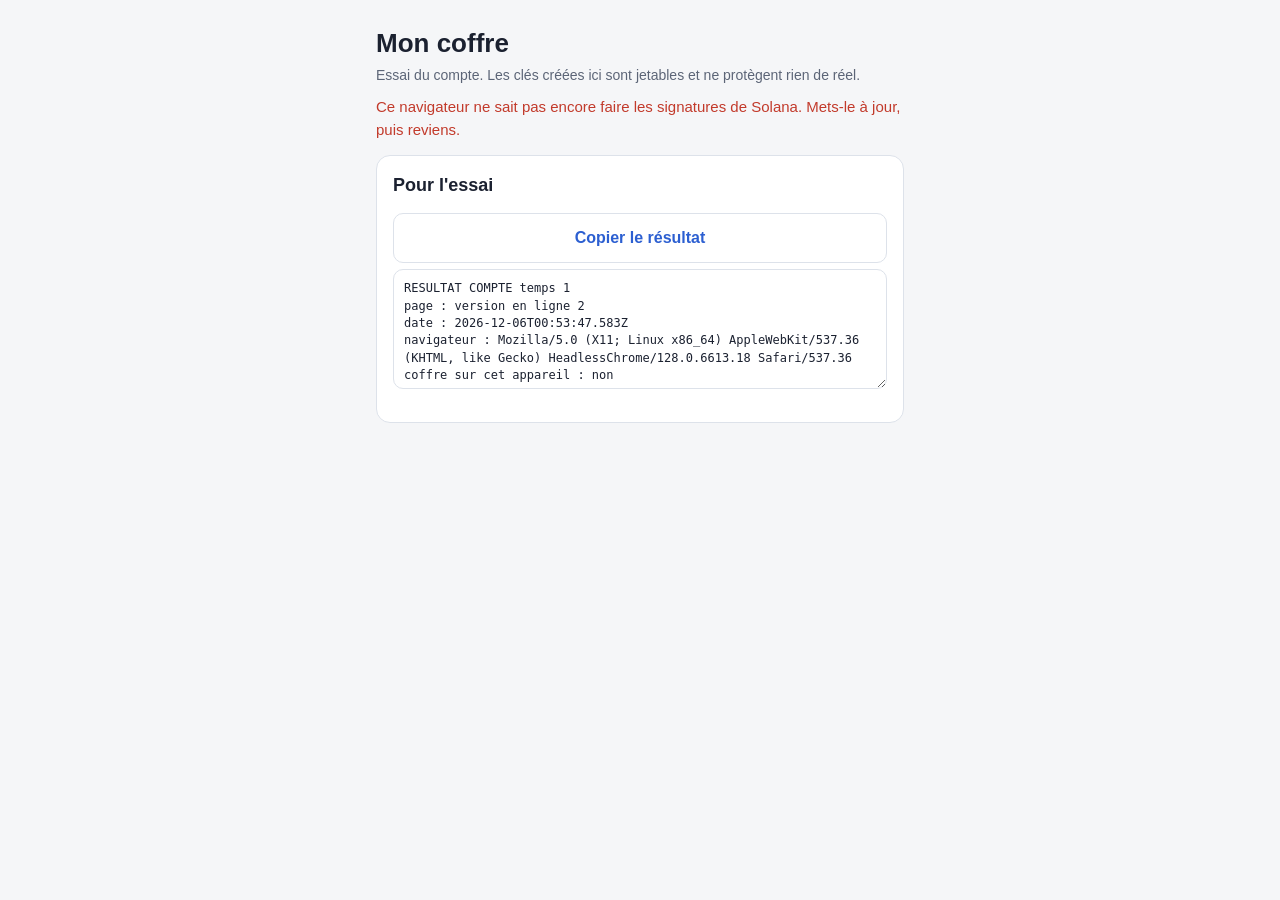
==== compte/index.html @ b273c50c "Page d'essai du compte (clés jetables, serveur d'essai réservé aux testeurs)" ====
<!doctype html>
<html lang="fr">
<head>
<meta charset="utf-8">
<meta http-equiv="Content-Security-Policy" content="default-src 'none'; script-src 'self'; style-src 'self'; connect-src https://coffre-serveur-test.aminvest73.workers.dev; base-uri 'none'; form-action 'none'">
<meta name="referrer" content="no-referrer">
<meta name="viewport" content="width=device-width, initial-scale=1">
<meta name="robots" content="noindex, nofollow">
<title>Mon coffre (essai du compte)</title>
<link rel="stylesheet" href="style.css">
</head>
<body>
<main>
  <h1>Mon coffre</h1>
  <p class="muted">Essai du compte. Les clés créées ici sont jetables et ne protègent rien de réel.</p>
  <div class="status ko" id="blocage" hidden></div>

  <section class="card" id="v-admission" hidden>
    <h2>Serveur d'essai</h2>
    <p>Ce serveur est réservé aux testeurs. Entre le code de testeur qu'on t'a donné.</p>
    <input id="code-testeur" type="password" autocomplete="off" autocapitalize="off" spellcheck="false" aria-label="Code de testeur">
    <button id="b-code">Valider le code</button>
    <div class="status" id="s-admission"></div>
  </section>

  <section class="card" id="v-accueil" hidden>
    <h2>Bienvenue</h2>
    <p>Ton coffre garde la clé de ton wallet. Il ne s'ouvre qu'avec ton appareil.</p>
    <button id="b-creer">Créer mon coffre</button>
    <button id="b-connecter" class="second">J'ai déjà un coffre : me connecter</button>
    <div class="status" id="s-accueil"></div>
  </section>

  <section class="card" id="v-coffre" hidden>
    <h2>Ton coffre</h2>
    <p class="muted">Adresse de ton wallet</p>
    <p class="adresse" id="adresse"></p>
    <div class="status" id="garde"></div>
    <button id="b-renvoyer" hidden>Réessayer de le confier au serveur</button>
    <button id="b-reconnecter">Me connecter</button>
    <button id="b-ouvrir" class="second">Ouvrir mon coffre sans le serveur</button>
    <button id="b-oublier" class="second">Oublier ce coffre sur cet appareil</button>
    <div class="status" id="s-coffre"></div>
  </section>

  <section class="card" id="v-resultat">
    <h2>Pour l'essai</h2>
    <button id="b-copier" class="second">Copier le résultat</button>
    <textarea id="resultat" readonly></textarea>
    <div class="status" id="s-resultat"></div>
  </section>
</main>
<script type="module" src="page.mjs"></script>
</body>
</html>
---- compte/style.css ----
/* Styles repris de la page du premier morceau. L'habillage viendra plus tard. */
:root {
  color-scheme: light dark;
  --bg: #f5f6f8; --card: #ffffff; --ink: #1b2130; --muted: #5c6577; --line: #dde2ea;
  --accent: #2c5fd1; --accent-ink: #ffffff; --ok: #1d8a4b; --ko: #c23a2b; --wait: #a66a12;
}
@media (prefers-color-scheme: dark) {
  :root {
    --bg: #11141a; --card: #1a1f28; --ink: #eef1f6; --muted: #9ba5b6; --line: #2b323f;
    --accent: #7ea4ff; --accent-ink: #0d1220; --ok: #53c684; --ko: #ff8273; --wait: #e5b663;
  }
}
* { box-sizing: border-box; }
body { margin: 0; background: var(--bg); color: var(--ink);
       font: 16px/1.5 -apple-system, BlinkMacSystemFont, "Segoe UI", Roboto, Helvetica, Arial, sans-serif; }
main { max-width: 560px; margin: 0 auto; padding: 20px 16px 56px; }
h1 { font-size: 26px; line-height: 1.2; margin: 8px 0 6px; }
h2 { font-size: 18px; margin: 0 0 6px; }
p { margin: 0 0 10px; }
.muted { color: var(--muted); font-size: 14px; }
.card { background: var(--card); border: 1px solid var(--line); border-radius: 14px; padding: 16px; margin-top: 14px; }
button { font: inherit; font-weight: 600; border: 0; border-radius: 10px; padding: 12px 16px; min-height: 46px;
         background: var(--accent); color: var(--accent-ink); cursor: pointer; width: 100%; margin-top: 8px; }
button.second { background: transparent; color: var(--accent); border: 1px solid var(--line); }
button.petit { width: auto; min-height: 40px; padding: 6px 12px; margin: 0; font-weight: 500; font-size: 14px; }
button:disabled { opacity: .45; cursor: not-allowed; }
.status { margin-top: 10px; font-size: 15px; overflow-wrap: anywhere; }
.status.ok { color: var(--ok); } .status.ko { color: var(--ko); } .status.wait { color: var(--wait); }
.adresse { font: 600 15px/1.4 ui-monospace, SFMono-Regular, Menlo, Consolas, monospace; overflow-wrap: anywhere; }
.mots { display: grid; grid-template-columns: repeat(auto-fill, minmax(130px, 1fr)); gap: 8px; margin: 10px 0; padding: 0; list-style: none; }
.mots li, .carte { border: 1px solid var(--line); border-radius: 10px; padding: 8px 10px; background: var(--card); color: var(--ink); font: inherit; }
.mots li span { color: var(--muted); font-size: 13px; margin-right: 6px; }
.cartes { display: flex; flex-wrap: wrap; gap: 8px; margin: 10px 0; }
.carte { width: auto; min-height: 44px; margin: 0; font-weight: 500; cursor: pointer; }
.carte.posee { opacity: .35; }
.mots li.vide { opacity: .5; }
input[type="text"], input[type="password"], textarea { width: 100%; padding: 10px; border-radius: 10px; border: 1px solid var(--line);
         background: transparent; color: var(--ink); font: inherit; }
textarea { min-height: 120px; font: 12px/1.45 ui-monospace, SFMono-Regular, Menlo, Consolas, monospace; resize: vertical; margin-top: 6px; }
#r-texte { font-size: 16px; } /* en dessous de 16, l'iPhone zoome dans la page dès qu'on touche le champ */
.saisie { display: grid; grid-template-columns: repeat(auto-fill, minmax(130px, 1fr)); gap: 8px; margin: 10px 0; }
details { margin-top: 10px; } summary { cursor: pointer; color: var(--accent); font-weight: 500; }
[hidden] { display: none !important; }
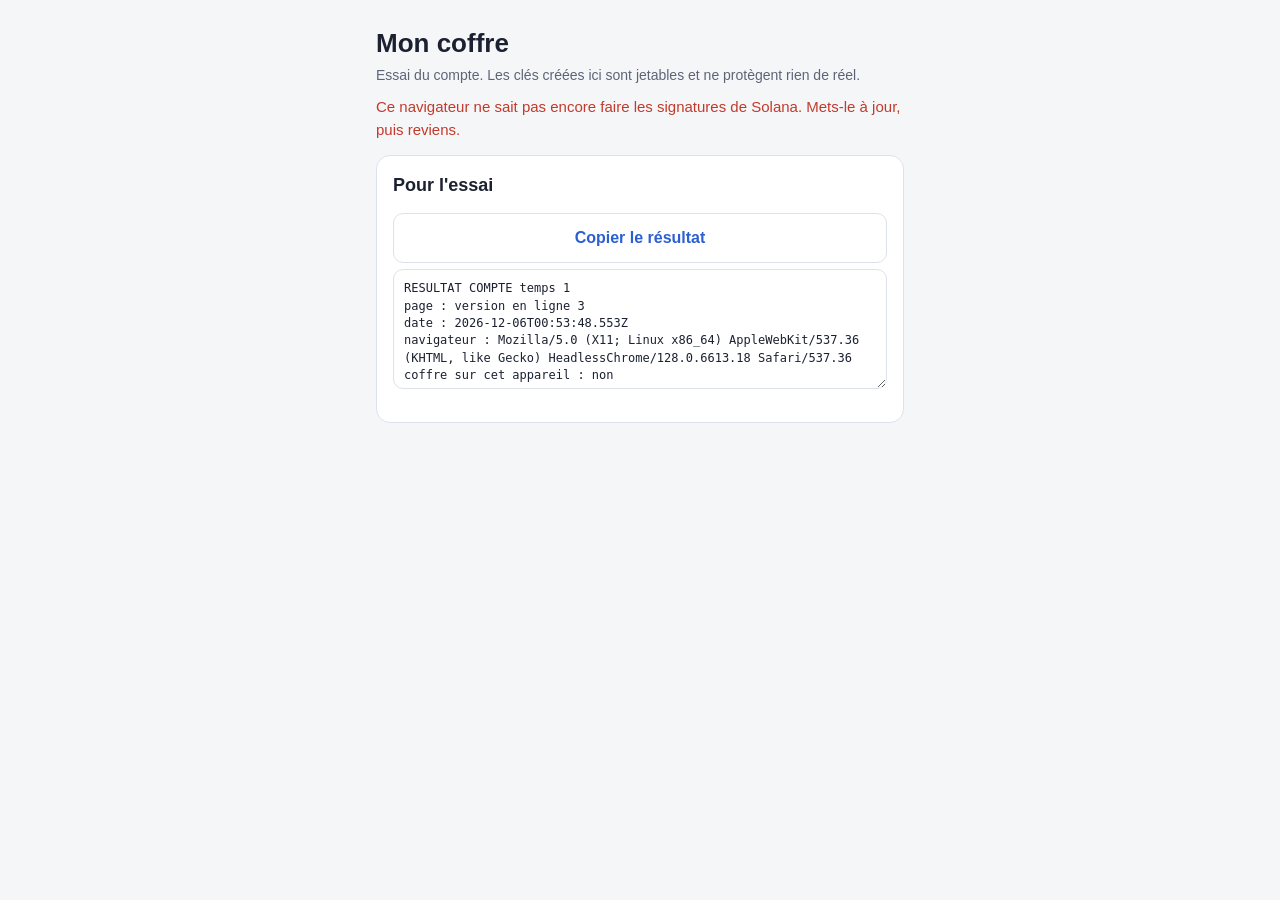
==== commit 22aab534: "Page d'essai du compte, version en ligne 3, et un faux jeu de démonstration Co-Authored-By: Claude F" ====
--- a/compte/index.html
+++ b/compte/index.html
@@ -15,6 +15,14 @@
   <p class="muted">Essai du compte. Les clés créées ici sont jetables et ne protègent rien de réel.</p>
   <div class="status ko" id="blocage" hidden></div>
 
+  <section class="card" id="v-jeu" hidden>
+    <h2>Connexion à un jeu</h2>
+    <p><strong id="jeu-nom"></strong> te demande de te connecter avec ton coffre.</p>
+    <p class="muted" id="jeu-site"></p>
+    <button id="b-jeu" hidden>Me connecter à ce jeu</button>
+    <div class="status" id="s-jeu"></div>
+  </section>
+
   <section class="card" id="v-admission" hidden>
     <h2>Serveur d'essai</h2>
     <p>Ce serveur est réservé aux testeurs. Entre le code de testeur qu'on t'a donné.</p>
@@ -26,6 +34,15 @@
   <section class="card" id="v-accueil" hidden>
     <h2>Bienvenue</h2>
     <p>Ton coffre garde la clé de ton wallet. Il ne s'ouvre qu'avec ton appareil.</p>
+    <div id="z-identite" hidden>
+      <p>Pour commencer, dis-nous qui tu es : ton adresse e-mail, puis le code que nous t'envoyons.</p>
+      <input id="email" type="text" inputmode="email" autocomplete="email" autocapitalize="off" spellcheck="false" aria-label="Adresse e-mail" placeholder="Ton adresse e-mail">
+      <button id="b-envoyer-code">Recevoir mon code</button>
+      <div id="z-code" hidden>
+        <input id="code-email" type="text" inputmode="numeric" autocomplete="one-time-code" maxlength="6" aria-label="Code à 6 chiffres" placeholder="Code à 6 chiffres">
+        <button id="b-valider-code">Valider mon code</button>
+      </div>
+    </div>
     <button id="b-creer">Créer mon coffre</button>
     <button id="b-connecter" class="second">J'ai déjà un coffre : me connecter</button>
     <div class="status" id="s-accueil"></div>
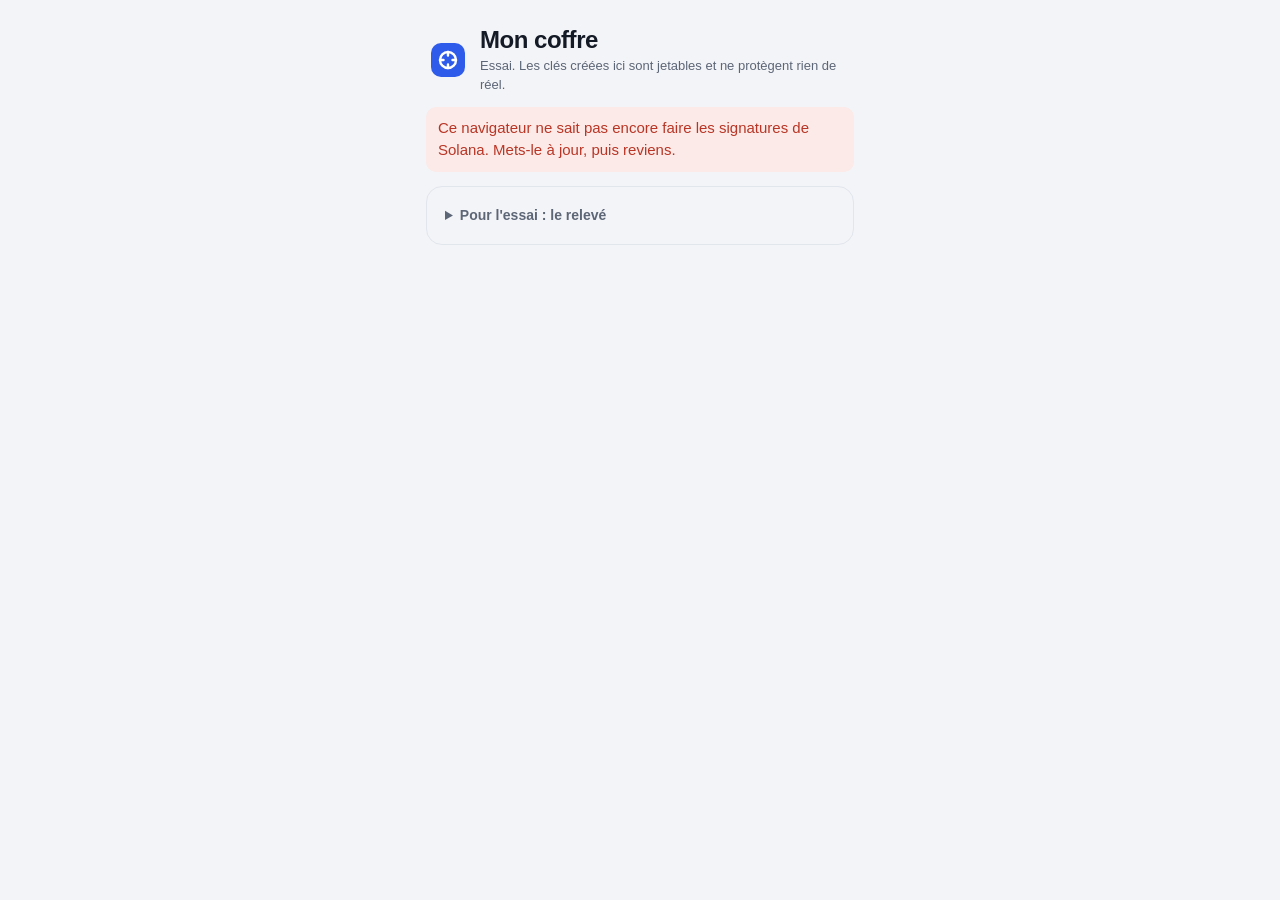
==== commit 890b52fc: "Page d'essai du compte, version en ligne 5 : habillage, connexion sans création, un second site d'es" ====
--- a/compte/index.html
+++ b/compte/index.html
@@ -6,16 +6,27 @@
 <meta name="referrer" content="no-referrer">
 <meta name="viewport" content="width=device-width, initial-scale=1">
 <meta name="robots" content="noindex, nofollow">
+<meta name="theme-color" content="#f3f4f7" media="(prefers-color-scheme: light)">
+<meta name="theme-color" content="#0e1116" media="(prefers-color-scheme: dark)">
 <title>Mon coffre (essai du compte)</title>
 <link rel="stylesheet" href="style.css">
 </head>
 <body>
 <main>
-  <h1>Mon coffre</h1>
-  <p class="muted">Essai du compte. Les clés créées ici sont jetables et ne protègent rien de réel.</p>
+  <header class="entete">
+    <svg class="marque" viewBox="0 0 40 40" aria-hidden="true" focusable="false">
+      <rect class="porte" x="3" y="3" width="34" height="34" rx="10"/>
+      <circle class="cadran" cx="20" cy="20" r="8"/>
+      <path class="cadran" d="M20 12v3.5M20 24.5V28M12 20h3.5M24.5 20H28"/>
+    </svg>
+    <div>
+      <h1>Mon coffre</h1>
+      <p class="muted">Essai. Les clés créées ici sont jetables et ne protègent rien de réel.</p>
+    </div>
+  </header>
   <div class="status ko" id="blocage" hidden></div>
 
-  <section class="card" id="v-jeu" hidden>
+  <section class="card jeu" id="v-jeu" hidden>
     <h2>Connexion à un jeu</h2>
     <p><strong id="jeu-nom"></strong> te demande de te connecter avec ton coffre.</p>
     <p class="muted" id="jeu-site"></p>
@@ -55,17 +66,20 @@
     <div class="status" id="garde"></div>
     <button id="b-renvoyer" hidden>Réessayer de le confier au serveur</button>
     <button id="b-reconnecter">Me connecter</button>
-    <button id="b-ouvrir" class="second">Ouvrir mon coffre sans le serveur</button>
-    <button id="b-oublier" class="second">Oublier ce coffre sur cet appareil</button>
+    <details class="plus">
+      <summary>Autres actions</summary>
+      <button id="b-ouvrir" class="second">Ouvrir mon coffre sans le serveur</button>
+      <button id="b-oublier" class="second">Oublier ce coffre sur cet appareil</button>
+    </details>
     <div class="status" id="s-coffre"></div>
   </section>
 
-  <section class="card" id="v-resultat">
-    <h2>Pour l'essai</h2>
+  <details class="card essai" id="v-resultat">
+    <summary>Pour l'essai : le relevé</summary>
     <button id="b-copier" class="second">Copier le résultat</button>
     <textarea id="resultat" readonly></textarea>
     <div class="status" id="s-resultat"></div>
-  </section>
+  </details>
 </main>
 <script type="module" src="page.mjs"></script>
 </body>
--- a/compte/style.css
+++ b/compte/style.css
@@ -1,31 +1,64 @@
-/* Styles repris de la page du premier morceau. L'habillage viendra plus tard. */
+/* L'habillage de l'essai : sobre, lisible sur un téléphone. Rien n'est chargé d'ailleurs : ni police, ni image.
+   L'habillage du produit viendra plus tard ; ici, seulement de quoi lire et toucher sans se tromper. */
 :root {
   color-scheme: light dark;
-  --bg: #f5f6f8; --card: #ffffff; --ink: #1b2130; --muted: #5c6577; --line: #dde2ea;
-  --accent: #2c5fd1; --accent-ink: #ffffff; --ok: #1d8a4b; --ko: #c23a2b; --wait: #a66a12;
+  --bg: #f3f4f7; --card: #ffffff; --ink: #141a26; --muted: #5d6677; --line: #e1e5ec;
+  --accent: #2f5bea; --accent-ink: #ffffff;
+  --ok: #18794a; --ok-doux: #e6f5ec; --ko: #b93525; --ko-doux: #fbeae7; --wait: #8a5a0b; --wait-doux: #fbf2df;
+  --ombre: 0 1px 2px rgba(20, 26, 38, .06), 0 8px 24px rgba(20, 26, 38, .06);
 }
 @media (prefers-color-scheme: dark) {
   :root {
-    --bg: #11141a; --card: #1a1f28; --ink: #eef1f6; --muted: #9ba5b6; --line: #2b323f;
-    --accent: #7ea4ff; --accent-ink: #0d1220; --ok: #53c684; --ko: #ff8273; --wait: #e5b663;
+    --bg: #0e1116; --card: #171b23; --ink: #eef1f6; --muted: #98a2b3; --line: #262d3a;
+    --accent: #8aa9ff; --accent-ink: #0b1020;
+    --ok: #5fd08f; --ok-doux: #12261b; --ko: #ff8b7d; --ko-doux: #2c1614; --wait: #e8bd6a; --wait-doux: #2a2111;
+    --ombre: 0 1px 2px rgba(0, 0, 0, .4), 0 8px 24px rgba(0, 0, 0, .25);
   }
 }
 * { box-sizing: border-box; }
-body { margin: 0; background: var(--bg); color: var(--ink);
+/* Sur un téléphone, le navigateur pose un voile gris sur ce qu'on touche : chaque bouton a déjà son propre retour. */
+html { -webkit-tap-highlight-color: transparent; -webkit-text-size-adjust: 100%; }
+body { margin: 0; background: var(--bg); color: var(--ink); -webkit-font-smoothing: antialiased;
        font: 16px/1.5 -apple-system, BlinkMacSystemFont, "Segoe UI", Roboto, Helvetica, Arial, sans-serif; }
-main { max-width: 560px; margin: 0 auto; padding: 20px 16px 56px; }
-h1 { font-size: 26px; line-height: 1.2; margin: 8px 0 6px; }
-h2 { font-size: 18px; margin: 0 0 6px; }
+main { max-width: 460px; margin: 0 auto; padding: 20px 16px max(40px, env(safe-area-inset-bottom)); }
+
+.entete { display: flex; align-items: center; gap: 12px; margin: 6px 2px 2px; }
+.entete .muted { margin: 2px 0 0; font-size: 13px; }
+.marque { width: 40px; height: 40px; flex-shrink: 0; }
+.marque .porte { fill: var(--accent); }
+.marque .cadran { fill: none; stroke: var(--accent-ink); stroke-width: 2.4; stroke-linecap: round; }
+
+h1 { font-size: 24px; line-height: 1.15; letter-spacing: -0.02em; margin: 8px 0 6px; }
+.entete h1 { margin: 0; }
+h2 { font-size: 17px; line-height: 1.25; letter-spacing: -0.01em; margin: 0 0 6px; }
 p { margin: 0 0 10px; }
 .muted { color: var(--muted); font-size: 14px; }
-.card { background: var(--card); border: 1px solid var(--line); border-radius: 14px; padding: 16px; margin-top: 14px; }
-button { font: inherit; font-weight: 600; border: 0; border-radius: 10px; padding: 12px 16px; min-height: 46px;
-         background: var(--accent); color: var(--accent-ink); cursor: pointer; width: 100%; margin-top: 8px; }
+
+.card { background: var(--card); border: 1px solid var(--line); border-radius: 16px; padding: 18px; margin-top: 14px; box-shadow: var(--ombre); }
+/* La demande d'un jeu est ce que le joueur est venu faire : elle se voit en premier. */
+.card.jeu { border-color: var(--accent); }
+.card.jeu strong { font-size: 18px; letter-spacing: -0.01em; }
+
+button { font: inherit; font-weight: 600; border: 0; border-radius: 12px; padding: 13px 16px; min-height: 48px;
+         background: var(--accent); color: var(--accent-ink); cursor: pointer; width: 100%; margin-top: 10px;
+         touch-action: manipulation; -webkit-user-select: none; user-select: none;
+         transition: transform .12s ease-out, opacity .12s ease-out; }
+button:active { transform: scale(.97); }
+/* Le survol ne se montre que là où il existe vraiment : sur un écran tactile, il resterait collé après le toucher. */
+@media (hover: hover) and (pointer: fine) { button:hover { opacity: .9; } }
+button:focus-visible, input:focus-visible, textarea:focus-visible, summary:focus-visible { outline: 2px solid var(--accent); outline-offset: 2px; }
 button.second { background: transparent; color: var(--accent); border: 1px solid var(--line); }
 button.petit { width: auto; min-height: 40px; padding: 6px 12px; margin: 0; font-weight: 500; font-size: 14px; }
 button:disabled { opacity: .45; cursor: not-allowed; }
-.status { margin-top: 10px; font-size: 15px; overflow-wrap: anywhere; }
-.status.ok { color: var(--ok); } .status.ko { color: var(--ko); } .status.wait { color: var(--wait); }
+@media (prefers-reduced-motion: reduce) { button { transition: none; } button:active { transform: none; } }
+
+.status { margin-top: 12px; font-size: 15px; overflow-wrap: anywhere; }
+.status:empty { display: none; }
+.status.ok, .status.ko, .status.wait { padding: 10px 12px; border-radius: 10px; }
+.status.ok { color: var(--ok); background: var(--ok-doux); }
+.status.ko { color: var(--ko); background: var(--ko-doux); }
+.status.wait { color: var(--wait); background: var(--wait-doux); }
+
 .adresse { font: 600 15px/1.4 ui-monospace, SFMono-Regular, Menlo, Consolas, monospace; overflow-wrap: anywhere; }
 .mots { display: grid; grid-template-columns: repeat(auto-fill, minmax(130px, 1fr)); gap: 8px; margin: 10px 0; padding: 0; list-style: none; }
 .mots li, .carte { border: 1px solid var(--line); border-radius: 10px; padding: 8px 10px; background: var(--card); color: var(--ink); font: inherit; }
@@ -34,10 +67,16 @@
 .carte { width: auto; min-height: 44px; margin: 0; font-weight: 500; cursor: pointer; }
 .carte.posee { opacity: .35; }
 .mots li.vide { opacity: .5; }
-input[type="text"], input[type="password"], textarea { width: 100%; padding: 10px; border-radius: 10px; border: 1px solid var(--line);
+
+/* 16 px au moins dans un champ : en dessous, l'iPhone zoome dans la page dès qu'on le touche. */
+input[type="text"], input[type="password"], textarea { width: 100%; padding: 12px; min-height: 48px; border-radius: 12px; border: 1px solid var(--line);
          background: transparent; color: var(--ink); font: inherit; }
-textarea { min-height: 120px; font: 12px/1.45 ui-monospace, SFMono-Regular, Menlo, Consolas, monospace; resize: vertical; margin-top: 6px; }
-#r-texte { font-size: 16px; } /* en dessous de 16, l'iPhone zoome dans la page dès qu'on touche le champ */
+textarea { min-height: 120px; font: 12px/1.45 ui-monospace, SFMono-Regular, Menlo, Consolas, monospace; resize: vertical; margin-top: 10px; }
+#r-texte { font-size: 16px; }
 .saisie { display: grid; grid-template-columns: repeat(auto-fill, minmax(130px, 1fr)); gap: 8px; margin: 10px 0; }
-details { margin-top: 10px; } summary { cursor: pointer; color: var(--accent); font-weight: 500; }
+
+details { margin-top: 12px; }
+summary { cursor: pointer; color: var(--muted); font-weight: 500; font-size: 14px; -webkit-user-select: none; user-select: none; }
+details.card { margin-top: 14px; box-shadow: none; background: transparent; }
+details.card > summary { font-weight: 600; }
 [hidden] { display: none !important; }
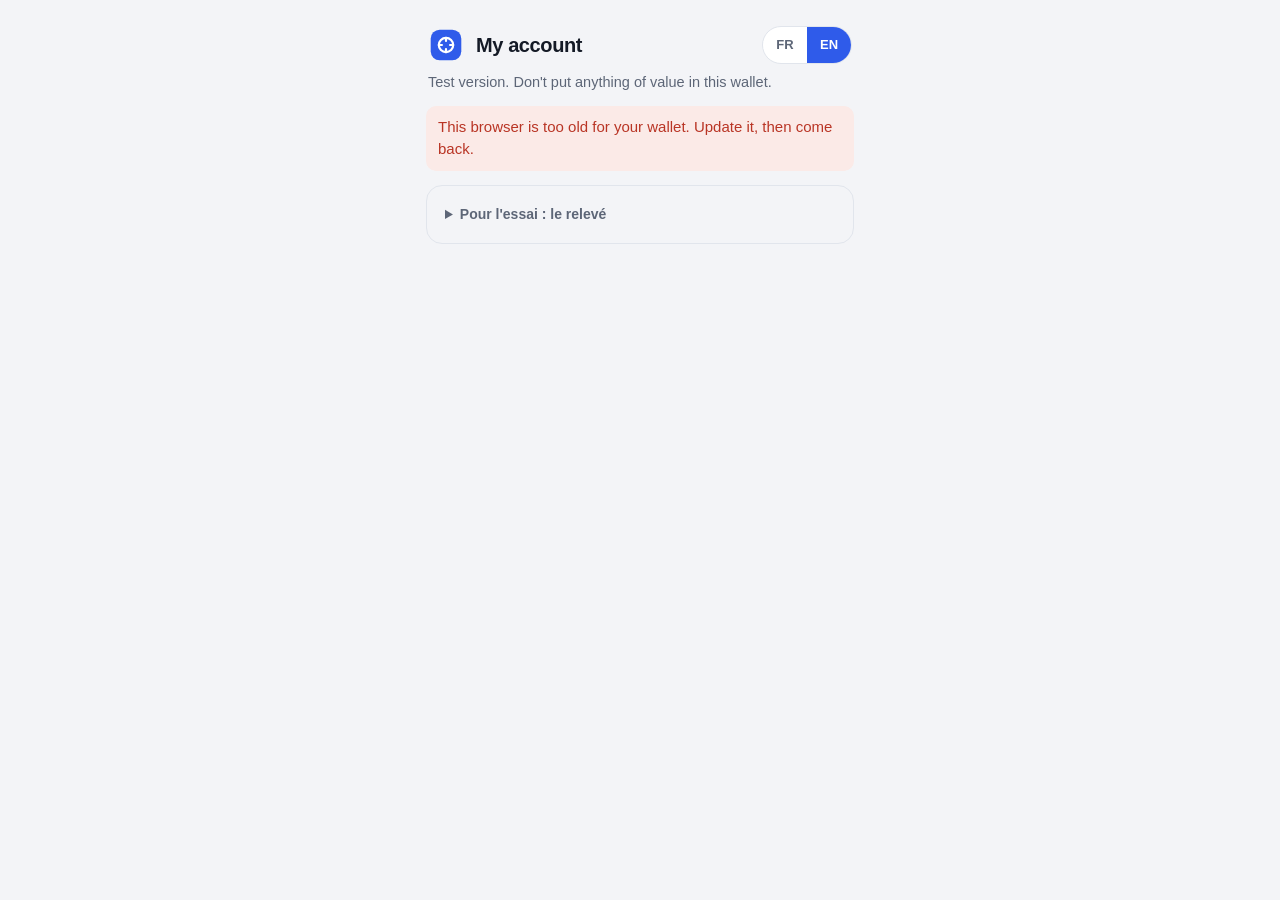
==== commit 494c6f71: "Page d'essai du compte : version en ligne 8 (français et anglais, écrans plus simples, opérations d'" ====
--- a/compte/index.html
+++ b/compte/index.html
@@ -2,16 +2,18 @@
 <html lang="fr">
 <head>
 <meta charset="utf-8">
-<meta http-equiv="Content-Security-Policy" content="default-src 'none'; script-src 'self'; style-src 'self'; connect-src https://coffre-serveur-test.aminvest73.workers.dev; base-uri 'none'; form-action 'none'">
+<meta http-equiv="Content-Security-Policy" content="default-src 'none'; script-src 'self'; style-src 'self'; img-src 'self'; connect-src https://coffre-serveur-test.aminvest73.workers.dev; base-uri 'none'; form-action 'none'">
 <meta name="referrer" content="no-referrer">
 <meta name="viewport" content="width=device-width, initial-scale=1">
 <meta name="robots" content="noindex, nofollow">
 <meta name="theme-color" content="#f3f4f7" media="(prefers-color-scheme: light)">
 <meta name="theme-color" content="#0e1116" media="(prefers-color-scheme: dark)">
-<title>Mon coffre (essai du compte)</title>
+<title></title>
 <link rel="stylesheet" href="style.css">
 </head>
 <body>
+<!-- Aucun texte pour le joueur n'est écrit ici : la page les pose elle-même, en français ou en anglais (textes.mjs).
+     Seul le relevé d'essai, tout en bas, reste écrit en français. -->
 <main>
   <header class="entete">
     <svg class="marque" viewBox="0 0 40 40" aria-hidden="true" focusable="false">
@@ -19,61 +21,280 @@
       <circle class="cadran" cx="20" cy="20" r="8"/>
       <path class="cadran" d="M20 12v3.5M20 24.5V28M12 20h3.5M24.5 20H28"/>
     </svg>
-    <div>
-      <h1>Mon coffre</h1>
-      <p class="muted">Essai. Les clés créées ici sont jetables et ne protègent rien de réel.</p>
+    <h1 id="t-titre"></h1>
+    <div class="langue" role="group" id="z-langue">
+      <button type="button" id="b-langue-fr"></button><button type="button" id="b-langue-en"></button>
     </div>
   </header>
+  <p class="muted essai-note" id="t-essai"></p>
   <div class="status ko" id="blocage" hidden></div>
 
+  <section class="card" id="v-admission" hidden>
+    <h2 id="t-adm-titre"></h2>
+    <p class="muted" id="t-adm-texte"></p>
+    <input id="code-testeur" type="password" autocomplete="off" autocapitalize="off" spellcheck="false">
+    <button id="b-code"></button>
+    <div class="status" id="s-admission"></div>
+  </section>
+
+  <!-- Un jeu demande de confirmer un envoi ou une opération : la page montre qui demande, ce qui sortirait du wallet,
+       ce qu'elle a vérifié et ce qu'elle ne lit pas. Rien d'autre n'est proposé pendant ce temps. -->
+  <section class="card jeu" id="v-operation" hidden>
+    <h2 id="op-titre"></h2>
+    <p><strong id="op-nom"></strong> <span id="op-phrase"></span></p>
+    <p class="site" id="op-site"></p>
+    <div class="envoi" id="op-sorties"></div>
+    <p class="muted detail-envoi" id="op-destinataires"></p>
+    <p class="faits-operation" id="op-faits"></p>
+    <p class="muted" id="op-frais"></p>
+    <p class="total-envoi" id="op-total"></p>
+    <!-- Pour une opération du programme d'un jeu : ce que la fenêtre a vérifié, et ce qu'elle ne lit pas. -->
+    <p class="muted note-operation" id="op-limite" hidden></p>
+    <button id="b-op-confirmer" hidden></button>
+    <button id="b-op-refuser" class="second" hidden></button>
+    <div class="status" id="s-operation"></div>
+  </section>
+
+  <!-- Un jeu demande à connecter le joueur : son nom, son site, ce qu'il verra. Quand il n'y a pas encore de compte
+       ici, cette carte et celle de l'accueil, juste en dessous, n'en font qu'une à l'écran. -->
   <section class="card jeu" id="v-jeu" hidden>
-    <h2>Connexion à un jeu</h2>
-    <p><strong id="jeu-nom"></strong> te demande de te connecter avec ton coffre.</p>
-    <p class="muted" id="jeu-site"></p>
-    <button id="b-jeu" hidden>Me connecter à ce jeu</button>
+    <h2 id="jeu-titre"></h2>
+    <p class="site" id="jeu-site"></p>
+    <p class="muted" id="jeu-texte"></p>
+    <button id="b-jeu" hidden></button>
     <div class="status" id="s-jeu"></div>
-  </section>
-
-  <section class="card" id="v-admission" hidden>
-    <h2>Serveur d'essai</h2>
-    <p>Ce serveur est réservé aux testeurs. Entre le code de testeur qu'on t'a donné.</p>
-    <input id="code-testeur" type="password" autocomplete="off" autocapitalize="off" spellcheck="false" aria-label="Code de testeur">
-    <button id="b-code">Valider le code</button>
-    <div class="status" id="s-admission"></div>
-  </section>
-
-  <section class="card" id="v-accueil" hidden>
-    <h2>Bienvenue</h2>
-    <p>Ton coffre garde la clé de ton wallet. Il ne s'ouvre qu'avec ton appareil.</p>
-    <div id="z-identite" hidden>
-      <p>Pour commencer, dis-nous qui tu es : ton adresse e-mail, puis le code que nous t'envoyons.</p>
-      <input id="email" type="text" inputmode="email" autocomplete="email" autocapitalize="off" spellcheck="false" aria-label="Adresse e-mail" placeholder="Ton adresse e-mail">
-      <button id="b-envoyer-code">Recevoir mon code</button>
-      <div id="z-code" hidden>
-        <input id="code-email" type="text" inputmode="numeric" autocomplete="one-time-code" maxlength="6" aria-label="Code à 6 chiffres" placeholder="Code à 6 chiffres">
-        <button id="b-valider-code">Valider mon code</button>
-      </div>
-    </div>
-    <button id="b-creer">Créer mon coffre</button>
-    <button id="b-connecter" class="second">J'ai déjà un coffre : me connecter</button>
-    <div class="status" id="s-accueil"></div>
-  </section>
-
-  <section class="card" id="v-coffre" hidden>
-    <h2>Ton coffre</h2>
-    <p class="muted">Adresse de ton wallet</p>
-    <p class="adresse" id="adresse"></p>
-    <div class="status" id="garde"></div>
-    <button id="b-renvoyer" hidden>Réessayer de le confier au serveur</button>
-    <button id="b-reconnecter">Me connecter</button>
-    <details class="plus">
-      <summary>Autres actions</summary>
-      <button id="b-ouvrir" class="second">Ouvrir mon coffre sans le serveur</button>
-      <button id="b-oublier" class="second">Oublier ce coffre sur cet appareil</button>
+    <button id="b-jeu-refus" class="lien" hidden></button>
+  </section>
+
+  <div id="v-accueil" hidden>
+    <section class="card">
+      <h2 id="accueil-titre"></h2>
+      <p class="muted" id="p-accueil"></p>
+      <div id="z-portes" hidden>
+        <!-- Les logos sont les fichiers officiels de chaque service, servis par cette page (voir LOGOS.md) : rien n'est chargé d'ailleurs. -->
+        <button id="b-porte-google" class="porte porte-google" hidden><img src="google-g.svg" alt="" width="20" height="20"><span id="t-porte-google"></span></button>
+        <button id="b-porte-discord" class="porte porte-discord" hidden><img src="discord-symbole-blanc.svg" alt="" width="20" height="20"><span id="t-porte-discord"></span></button>
+        <button id="b-porte-email" class="porte porte-neutre" hidden><svg viewBox="0 0 24 24" aria-hidden="true" focusable="false"><path fill="none" stroke="currentColor" stroke-width="2" stroke-linecap="round" stroke-linejoin="round" d="M3.5 6.5h17v11h-17z M4 7l8 6.5L20 7"/></svg><span id="t-porte-email"></span></button>
+      </div>
+      <div id="z-identite" hidden>
+        <p class="muted" id="p-identite"></p>
+        <input id="email" type="text" inputmode="email" autocomplete="email" autocapitalize="off" spellcheck="false">
+        <button id="b-envoyer-code"></button>
+        <div id="z-code" hidden>
+          <input id="code-email" type="text" inputmode="numeric" autocomplete="one-time-code" maxlength="6">
+          <button id="b-valider-code"></button>
+        </div>
+      </div>
+      <button id="b-creer"></button>
+      <!-- Seulement quand le jeu qui a ouvert cette fenêtre le propose. Ce bouton ne signe rien et n'appelle aucun
+           wallet : il rend la main au jeu. L'icône est dessinée ici : rien n'est chargé d'ailleurs. -->
+      <button id="b-wallet" class="porte porte-neutre" hidden><svg viewBox="0 0 24 24" aria-hidden="true" focusable="false"><path fill="none" stroke="currentColor" stroke-width="2" stroke-linecap="round" stroke-linejoin="round" d="M4 7.5V17a2 2 0 0 0 2 2h13a1 1 0 0 0 1-1v-8a1 1 0 0 0-1-1H6a2 2 0 0 1-2-1.5zm0 0A2 2 0 0 1 6 5h11v4"/><circle cx="16.5" cy="14" r="1.3" fill="currentColor"/></svg><span id="t-wallet"></span></button>
+      <p class="muted note" id="p-wallet" hidden></p>
+      <div class="status" id="s-accueil"></div>
+      <button id="b-connecter" class="lien"></button>
+      <button id="b-retrouver" class="lien" hidden></button>
+    </section>
+    <p class="muted pied" id="a-pied"></p>
+  </div>
+
+  <!-- Retrouver son compte sans appareil, en trois étapes : l'adresse e-mail et son code, les 12 mots, le nouvel appareil. -->
+  <section class="card" id="v-retrouver" hidden>
+    <div class="pas" aria-hidden="true"><i id="r-pas-1"></i><i id="r-pas-2"></i><i id="r-pas-3"></i></div>
+    <p class="muted etape" id="r-etape"></p>
+    <div id="r-email">
+      <h2 id="t-r-email-titre"></h2>
+      <p class="muted" id="t-r-email-texte"></p>
+      <div id="r-z-adresse">
+        <input id="r-adresse" type="text" inputmode="email" autocomplete="email" autocapitalize="off" spellcheck="false">
+        <button id="b-r-code"></button>
+      </div>
+      <input id="r-code" type="text" inputmode="numeric" autocomplete="one-time-code" maxlength="6" hidden>
+      <button id="b-r-valider" hidden></button>
+      <p class="muted note" id="t-r-meme-compte"></p>
+    </div>
+    <div id="r-mots" hidden>
+      <h2 id="t-r-mots-titre"></h2>
+      <p class="muted" id="t-r-mots-texte"></p>
+      <div class="saisie">
+        <input id="r-mot-1" type="text" autocomplete="off" autocapitalize="none" autocorrect="off" spellcheck="false" placeholder="1">
+        <input id="r-mot-2" type="text" autocomplete="off" autocapitalize="none" autocorrect="off" spellcheck="false" placeholder="2">
+        <input id="r-mot-3" type="text" autocomplete="off" autocapitalize="none" autocorrect="off" spellcheck="false" placeholder="3">
+        <input id="r-mot-4" type="text" autocomplete="off" autocapitalize="none" autocorrect="off" spellcheck="false" placeholder="4">
+        <input id="r-mot-5" type="text" autocomplete="off" autocapitalize="none" autocorrect="off" spellcheck="false" placeholder="5">
+        <input id="r-mot-6" type="text" autocomplete="off" autocapitalize="none" autocorrect="off" spellcheck="false" placeholder="6">
+        <input id="r-mot-7" type="text" autocomplete="off" autocapitalize="none" autocorrect="off" spellcheck="false" placeholder="7">
+        <input id="r-mot-8" type="text" autocomplete="off" autocapitalize="none" autocorrect="off" spellcheck="false" placeholder="8">
+        <input id="r-mot-9" type="text" autocomplete="off" autocapitalize="none" autocorrect="off" spellcheck="false" placeholder="9">
+        <input id="r-mot-10" type="text" autocomplete="off" autocapitalize="none" autocorrect="off" spellcheck="false" placeholder="10">
+        <input id="r-mot-11" type="text" autocomplete="off" autocapitalize="none" autocorrect="off" spellcheck="false" placeholder="11">
+        <input id="r-mot-12" type="text" autocomplete="off" autocapitalize="none" autocorrect="off" spellcheck="false" placeholder="12">
+      </div>
+      <button id="b-r-retrouver"></button>
+      <button id="b-r-aide" class="lien"></button>
+    </div>
+    <div id="r-garder" hidden>
+      <h2 id="t-r-garder-titre"></h2>
+      <p class="muted" id="t-r-adresse"></p>
+      <p class="adresse" id="r-wallet"></p>
+      <p id="t-r-garder-texte"></p>
+      <p class="fort" id="t-r-portee"></p>
+      <p class="muted" id="t-r-ancien"></p>
+      <button id="b-r-garder"></button>
+    </div>
+    <div class="status" id="s-retrouver"></div>
+    <p class="muted note" id="r-suite"></p>
+    <button id="b-r-annuler" class="lien"></button>
+  </section>
+
+  <!-- Le compte est sur cet appareil : son wallet, sa protection, et, quand il le faut, l'ajout de cet appareil.
+       Le reste est sous « Plus d'options ». -->
+  <div id="v-coffre" hidden>
+    <section class="card">
+      <h2 id="t-c-titre"></h2>
+      <p class="muted etiquette" id="t-c-adresse"></p>
+      <div class="puce"><span class="adresse" id="adresse-courte"></span><button type="button" id="b-copier-adresse" class="petit"></button></div>
+      <div class="status" id="garde"></div>
+      <button id="b-doublon" hidden></button>
+      <button id="b-renvoyer" hidden></button>
+      <div class="status" id="s-coffre"></div>
+    </section>
+    <section class="card" id="c-protection">
+      <h2 id="t-s-titre"></h2>
+      <p class="muted" id="secours"></p>
+      <button id="b-mission"></button>
+      <button id="b-adresses" class="second" hidden></button>
+    </section>
+    <section class="card" id="c-appareil" hidden>
+      <h2 id="t-ap-titre"></h2>
+      <p class="muted" id="appareil"></p>
+      <button id="b-ajouter" class="second" hidden></button>
+      <div class="status" id="s-appareil"></div>
+    </section>
+    <details class="plus options" id="c-plus">
+      <summary id="t-c-plus"></summary>
+      <p class="muted" id="t-c-adresse-entiere"></p>
+      <p class="adresse" id="adresse"></p>
+      <button id="b-reconnecter" class="second"></button>
+      <button id="b-ouvrir" class="second"></button>
+      <button id="b-oublier" class="second"></button>
+      <div class="status" id="s-plus"></div>
     </details>
-    <div class="status" id="s-coffre"></div>
-  </section>
-
+  </div>
+
+  <section class="card" id="v-adresses" hidden>
+    <h2 id="t-ad-titre"></h2>
+    <div id="a-liste">
+      <p id="t-ad-texte"></p>
+      <p class="muted" id="t-ad-note"></p>
+      <div class="status" id="a-attente" hidden></div>
+      <button id="b-a-terminer" hidden></button>
+      <div class="status" id="a-rang-1"></div>
+      <button id="b-a-changer-1" class="second"></button>
+      <div class="status" id="a-rang-2"></div>
+      <button id="b-a-regler-2" class="second"></button>
+      <button id="b-a-retirer-2" class="second" hidden></button>
+    </div>
+    <div id="a-saisie" hidden>
+      <p id="a-titre"></p>
+      <div id="a-z-adresse">
+        <input id="a-adresse" type="text" inputmode="email" autocomplete="email" autocapitalize="off" spellcheck="false">
+        <button id="b-a-code"></button>
+        <input id="a-code" type="text" inputmode="numeric" autocomplete="one-time-code" maxlength="6" hidden>
+      </div>
+      <button id="b-a-enregistrer" hidden></button>
+      <button id="b-a-retour" class="second"></button>
+    </div>
+    <div class="status" id="s-adresses"></div>
+    <button id="b-a-fermer" class="lien"></button>
+  </section>
+
+  <!-- Protéger son compte : voir les 12 mots, les remettre dans l'ordre, puis donner une adresse e-mail. -->
+  <section class="card" id="v-mission" hidden>
+    <div id="m-progres" hidden>
+      <div class="pas" aria-hidden="true"><i id="m-pas-1"></i><i id="m-pas-2"></i><i id="m-pas-3"></i></div>
+      <p class="muted etape" id="m-etape"></p>
+    </div>
+    <div id="m-intro">
+      <h2 id="t-m-titre"></h2>
+      <p id="t-m-intro"></p>
+      <p class="muted" id="t-m-seul"></p>
+      <details class="plus">
+        <summary id="t-m-pourquoi-titre"></summary>
+        <p class="muted" id="t-m-pourquoi"></p>
+      </details>
+      <button id="b-m-voir"></button>
+    </div>
+    <div id="m-mots" hidden>
+      <h2 id="t-m-mots-titre"></h2>
+      <p class="muted" id="t-m-mots-texte"></p>
+      <ol class="mots">
+        <li><span>1</span><b id="m-mot-1"></b></li>
+        <li><span>2</span><b id="m-mot-2"></b></li>
+        <li><span>3</span><b id="m-mot-3"></b></li>
+        <li><span>4</span><b id="m-mot-4"></b></li>
+        <li><span>5</span><b id="m-mot-5"></b></li>
+        <li><span>6</span><b id="m-mot-6"></b></li>
+        <li><span>7</span><b id="m-mot-7"></b></li>
+        <li><span>8</span><b id="m-mot-8"></b></li>
+        <li><span>9</span><b id="m-mot-9"></b></li>
+        <li><span>10</span><b id="m-mot-10"></b></li>
+        <li><span>11</span><b id="m-mot-11"></b></li>
+        <li><span>12</span><b id="m-mot-12"></b></li>
+      </ol>
+      <button id="b-m-note"></button>
+    </div>
+    <div id="m-cartes" hidden>
+      <h2 id="t-m-cartes-titre"></h2>
+      <p class="muted" id="t-m-cartes-texte"></p>
+      <ol class="mots">
+        <li><span>1</span><b id="m-place-1"></b></li>
+        <li><span>2</span><b id="m-place-2"></b></li>
+        <li><span>3</span><b id="m-place-3"></b></li>
+        <li><span>4</span><b id="m-place-4"></b></li>
+        <li><span>5</span><b id="m-place-5"></b></li>
+        <li><span>6</span><b id="m-place-6"></b></li>
+        <li><span>7</span><b id="m-place-7"></b></li>
+        <li><span>8</span><b id="m-place-8"></b></li>
+        <li><span>9</span><b id="m-place-9"></b></li>
+        <li><span>10</span><b id="m-place-10"></b></li>
+        <li><span>11</span><b id="m-place-11"></b></li>
+        <li><span>12</span><b id="m-place-12"></b></li>
+      </ol>
+      <p class="muted" id="m-avance"></p>
+      <div class="cartes">
+        <button type="button" class="carte" id="m-carte-1"></button>
+        <button type="button" class="carte" id="m-carte-2"></button>
+        <button type="button" class="carte" id="m-carte-3"></button>
+        <button type="button" class="carte" id="m-carte-4"></button>
+        <button type="button" class="carte" id="m-carte-5"></button>
+        <button type="button" class="carte" id="m-carte-6"></button>
+        <button type="button" class="carte" id="m-carte-7"></button>
+        <button type="button" class="carte" id="m-carte-8"></button>
+        <button type="button" class="carte" id="m-carte-9"></button>
+        <button type="button" class="carte" id="m-carte-10"></button>
+        <button type="button" class="carte" id="m-carte-11"></button>
+        <button type="button" class="carte" id="m-carte-12"></button>
+      </div>
+      <button id="b-m-valider" disabled></button>
+      <button id="b-m-retirer" class="second" disabled></button>
+      <button id="b-m-revoir" class="lien"></button>
+    </div>
+    <div id="m-email" hidden>
+      <h2 id="t-m-email-titre"></h2>
+      <p class="bon" id="t-m-email-ok"></p>
+      <p class="muted" id="t-m-email-texte"></p>
+      <div id="m-z-adresse">
+        <input id="m-adresse" type="text" inputmode="email" autocomplete="email" autocapitalize="off" spellcheck="false">
+        <button id="b-m-code"></button>
+        <input id="m-code" type="text" inputmode="numeric" autocomplete="one-time-code" maxlength="6" hidden>
+      </div>
+      <button id="b-m-finir" hidden></button>
+    </div>
+    <div class="status" id="s-mission"></div>
+    <button id="b-m-annuler" class="lien"></button>
+  </section>
+
+  <!-- Le relevé d'essai : il sert à ceux qui essaient la page et qui le recopient. Il reste en français, lui et ses lignes. -->
   <details class="card essai" id="v-resultat">
     <summary>Pour l'essai : le relevé</summary>
     <button id="b-copier" class="second">Copier le résultat</button>
--- a/compte/style.css
+++ b/compte/style.css
@@ -1,5 +1,6 @@
-/* L'habillage de l'essai : sobre, lisible sur un téléphone. Rien n'est chargé d'ailleurs : ni police, ni image.
-   L'habillage du produit viendra plus tard ; ici, seulement de quoi lire et toucher sans se tromper. */
+/* L'habillage de la page : sobre, lisible sur un téléphone. Rien n'est chargé d'ailleurs : ni police, ni image
+   (les deux logos des boutons « Continuer avec … » sont des fichiers de cette page, voir LOGOS.md).
+   Une action principale par écran ; le reste se range sous « Plus d'options ». */
 :root {
   color-scheme: light dark;
   --bg: #f3f4f7; --card: #ffffff; --ink: #141a26; --muted: #5d6677; --line: #e1e5ec;
@@ -23,21 +24,51 @@
 main { max-width: 460px; margin: 0 auto; padding: 20px 16px max(40px, env(safe-area-inset-bottom)); }
 
 .entete { display: flex; align-items: center; gap: 12px; margin: 6px 2px 2px; }
-.entete .muted { margin: 2px 0 0; font-size: 13px; }
-.marque { width: 40px; height: 40px; flex-shrink: 0; }
+.marque { width: 36px; height: 36px; flex-shrink: 0; }
+.essai-note { margin: 8px 2px 0; font-size: 13px; }
+/* Le choix de la langue : toujours là, en haut à droite. Deux petits boutons dans une même pastille. */
+.langue { display: inline-flex; flex-shrink: 0; border: 1px solid var(--line); border-radius: 999px; overflow: hidden; background: var(--card); }
+.langue button { width: auto; min-height: 36px; min-width: 44px; margin: 0; padding: 6px 12px; border-radius: 0; background: transparent; color: var(--muted);
+                 font-size: 13px; font-weight: 600; }
+.langue button.actif { background: var(--accent); color: var(--accent-ink); }
 .marque .porte { fill: var(--accent); }
 .marque .cadran { fill: none; stroke: var(--accent-ink); stroke-width: 2.4; stroke-linecap: round; }
 
-h1 { font-size: 24px; line-height: 1.15; letter-spacing: -0.02em; margin: 8px 0 6px; }
-.entete h1 { margin: 0; }
-h2 { font-size: 17px; line-height: 1.25; letter-spacing: -0.01em; margin: 0 0 6px; }
+h1 { font-size: 20px; line-height: 1.15; letter-spacing: -0.02em; margin: 8px 0 6px; }
+.entete h1 { margin: 0; flex: 1; min-width: 0; }
+h2 { font-size: 18px; line-height: 1.25; letter-spacing: -0.01em; margin: 0 0 6px; }
+.fort { font-weight: 600; }
+.bon { color: var(--ok); font-weight: 600; }
+/* Une carte dont l'affaire est faite (le compte est protégé) : une coche devant son titre, rien de plus. */
+h2.fait::before { content: '✓'; color: var(--ok); margin-right: 8px; }
 p { margin: 0 0 10px; }
-.muted { color: var(--muted); font-size: 14px; }
+p:empty { display: none; }
+.muted { color: var(--muted); font-size: 14.5px; }
 
 .card { background: var(--card); border: 1px solid var(--line); border-radius: 16px; padding: 18px; margin-top: 14px; box-shadow: var(--ombre); }
 /* La demande d'un jeu est ce que le joueur est venu faire : elle se voit en premier. */
 .card.jeu { border-color: var(--accent); }
 .card.jeu strong { font-size: 18px; letter-spacing: -0.01em; }
+/* Le site du jeu qui demande : toujours écrit, sous son nom. */
+.site { display: flex; align-items: center; gap: 7px; color: var(--muted); font-size: 14px; overflow-wrap: anywhere; margin: 0 0 10px; }
+.site::before { content: ''; width: 9px; height: 9px; border-radius: 50%; background: var(--ok); flex-shrink: 0; }
+.site:empty { display: none; }
+/* Un jeu demande, et il n'y a pas encore de compte ici : sa carte et celle de l'accueil n'en font qu'une. */
+#v-jeu:has(+ #v-accueil:not([hidden])) { border-bottom: 0; border-bottom-left-radius: 0; border-bottom-right-radius: 0; box-shadow: none; padding-bottom: 4px; }
+#v-jeu:not([hidden]) + #v-accueil > .card { margin-top: 0; border-top: 0; border-top-left-radius: 0; border-top-right-radius: 0; border-color: var(--accent); padding-top: 4px;
+  clip-path: inset(0 -40px -40px -40px); }   /* son ombre ne remonte pas sur la moitié du haut */
+.pied { margin: 14px 6px 0; font-size: 13.5px; text-align: center; }
+/* L'adresse du wallet, en court, avec son bouton « Copier ». L'adresse entière est sous « Plus d'options ». */
+.puce { display: inline-flex; align-items: center; gap: 4px; max-width: 100%; margin: 4px 0 2px; padding: 4px 4px 4px 12px; border: 1px solid var(--line); border-radius: 12px; background: var(--bg); }
+.puce .adresse { font-size: 15px; }
+.etiquette { margin: 0; font-size: 13px; }
+.puce button.petit { background: transparent; color: var(--accent); font-weight: 600; }
+/* Les étapes d'un parcours : une barre par étape, pleine quand elle est atteinte. */
+.pas { display: flex; gap: 6px; margin: 2px 0 8px; }
+.pas i { flex: 1; height: 4px; border-radius: 4px; background: var(--line); }
+.pas i.fait { background: var(--accent); }
+.etape { font-size: 13px; margin: 0 0 8px; }
+.etape:empty { display: none; }
 
 button { font: inherit; font-weight: 600; border: 0; border-radius: 12px; padding: 13px 16px; min-height: 48px;
          background: var(--accent); color: var(--accent-ink); cursor: pointer; width: 100%; margin-top: 10px;
@@ -49,20 +80,51 @@
 button:focus-visible, input:focus-visible, textarea:focus-visible, summary:focus-visible { outline: 2px solid var(--accent); outline-offset: 2px; }
 button.second { background: transparent; color: var(--accent); border: 1px solid var(--line); }
 button.petit { width: auto; min-height: 40px; padding: 6px 12px; margin: 0; font-weight: 500; font-size: 14px; }
+/* « Continuer avec … » : le logo officiel du service (un fichier servi par la page, voir LOGOS.md), et les couleurs
+   que chaque service demande pour son bouton (Google : blanc bordé de gris en clair, presque noir en sombre ; Discord :
+   son bleu, symbole blanc). Le texte reste celui de la page : aucune police n'est chargée d'ailleurs. */
+button.porte { display: flex; align-items: center; justify-content: center; gap: 12px; }
+button.porte svg, button.porte img { width: 20px; height: 20px; flex-shrink: 0; }
+button.porte img { object-fit: contain; pointer-events: none; -webkit-user-drag: none; }
+button.porte-google { background: #ffffff; color: #1f1f1f; border: 1px solid #747775; }
+button.porte-discord { background: #5865f2; color: #ffffff; }
+@media (prefers-color-scheme: dark) { button.porte-google { background: #131314; color: #e3e3e3; border-color: #8e918f; } }
+/* Une porte sans marque (l'e-mail) : le même gabarit, aux couleurs de la page. */
+button.porte-neutre { background: transparent; color: var(--ink); border: 1px solid var(--line); }
+.note { font-size: 13px; margin: 6px 2px 0; text-align: center; }
+/* Une action secondaire écrite comme un lien : « J'ai déjà un compte », sous les autres choix. */
+button.lien { background: transparent; color: var(--accent); min-height: 44px; font-weight: 600; font-size: 15px; margin-top: 6px; }
+button.lien + button.lien { margin-top: 0; }
+/* La case de l'adresse e-mail et celle du code, quand elles s'ouvrent sous un bouton. */
+#z-identite, #z-code { margin-top: 10px; }
 button:disabled { opacity: .45; cursor: not-allowed; }
 @media (prefers-reduced-motion: reduce) { button { transition: none; } button:active { transform: none; } }
 
 .status { margin-top: 12px; font-size: 15px; overflow-wrap: anywhere; }
 .status:empty { display: none; }
+p.status { margin-bottom: 0; }
 .status.ok, .status.ko, .status.wait { padding: 10px 12px; border-radius: 10px; }
 .status.ok { color: var(--ok); background: var(--ok-doux); }
 .status.ko { color: var(--ko); background: var(--ko-doux); }
 .status.wait { color: var(--wait); background: var(--wait-doux); }
 
+/* Confirmer un envoi : ce qui sort du wallet, en grand ; le détail en dessous, en petit. */
+.envoi { white-space: pre-line; font-weight: 600; font-size: 18px; line-height: 1.35; letter-spacing: -0.01em; border: 1px solid var(--line);
+  border-radius: 12px; padding: 14px; margin: 12px 0 8px; overflow-wrap: anywhere; font-variant-numeric: tabular-nums; }
+.envoi:empty, .detail-envoi:empty, .total-envoi:empty { display: none; }
+.detail-envoi { white-space: pre-line; font-size: 12px; line-height: 1.5; overflow-wrap: anywhere; }
+.total-envoi { font-weight: 600; margin: 10px 0 4px; }
+/* Une opération du programme d'un jeu : ce qui est lisible dans la demande, une ligne par fait ; puis ce que la fenêtre ne lit pas. */
+.faits-operation { white-space: pre-line; line-height: 1.5; margin: 10px 0 4px; }
+.faits-operation:empty { display: none; }
+.note-operation { font-size: 13px; line-height: 1.5; margin: 8px 0 4px; }
+
 .adresse { font: 600 15px/1.4 ui-monospace, SFMono-Regular, Menlo, Consolas, monospace; overflow-wrap: anywhere; }
 .mots { display: grid; grid-template-columns: repeat(auto-fill, minmax(130px, 1fr)); gap: 8px; margin: 10px 0; padding: 0; list-style: none; }
 .mots li, .carte { border: 1px solid var(--line); border-radius: 10px; padding: 8px 10px; background: var(--card); color: var(--ink); font: inherit; }
 .mots li span { color: var(--muted); font-size: 13px; margin-right: 6px; }
+.mots li b { font-weight: 600; }
+.mots li b:empty::after { content: '…'; color: var(--muted); font-weight: 400; }
 .cartes { display: flex; flex-wrap: wrap; gap: 8px; margin: 10px 0; }
 .carte { width: auto; min-height: 44px; margin: 0; font-weight: 500; cursor: pointer; }
 .carte.posee { opacity: .35; }
@@ -72,11 +134,19 @@
 input[type="text"], input[type="password"], textarea { width: 100%; padding: 12px; min-height: 48px; border-radius: 12px; border: 1px solid var(--line);
          background: transparent; color: var(--ink); font: inherit; }
 textarea { min-height: 120px; font: 12px/1.45 ui-monospace, SFMono-Regular, Menlo, Consolas, monospace; resize: vertical; margin-top: 10px; }
-#r-texte { font-size: 16px; }
+/* Une case posée juste sous un bouton (le code, sous « Recevoir mon code ») : le même écart qu'entre deux boutons. */
+button + input, div + input { margin-top: 10px; }
 .saisie { display: grid; grid-template-columns: repeat(auto-fill, minmax(130px, 1fr)); gap: 8px; margin: 10px 0; }
 
 details { margin-top: 12px; }
 summary { cursor: pointer; color: var(--muted); font-weight: 500; font-size: 14px; -webkit-user-select: none; user-select: none; }
+/* « Plus d'options » : sous les cartes du compte, replié. Assez haut pour être touché sans viser. */
+details.options { margin: 14px 4px 0; }
+details.options > summary { min-height: 44px; display: flex; align-items: center; list-style: none; }
+details.options > summary::-webkit-details-marker { display: none; }
+details.options > summary::after { content: '›'; margin-left: 6px; font-size: 18px; line-height: 1; transition: transform .12s ease-out; }
+details.options[open] > summary::after { transform: rotate(90deg); }
+details.options .adresse { font-size: 13px; }
 details.card { margin-top: 14px; box-shadow: none; background: transparent; }
 details.card > summary { font-weight: 600; }
 [hidden] { display: none !important; }
